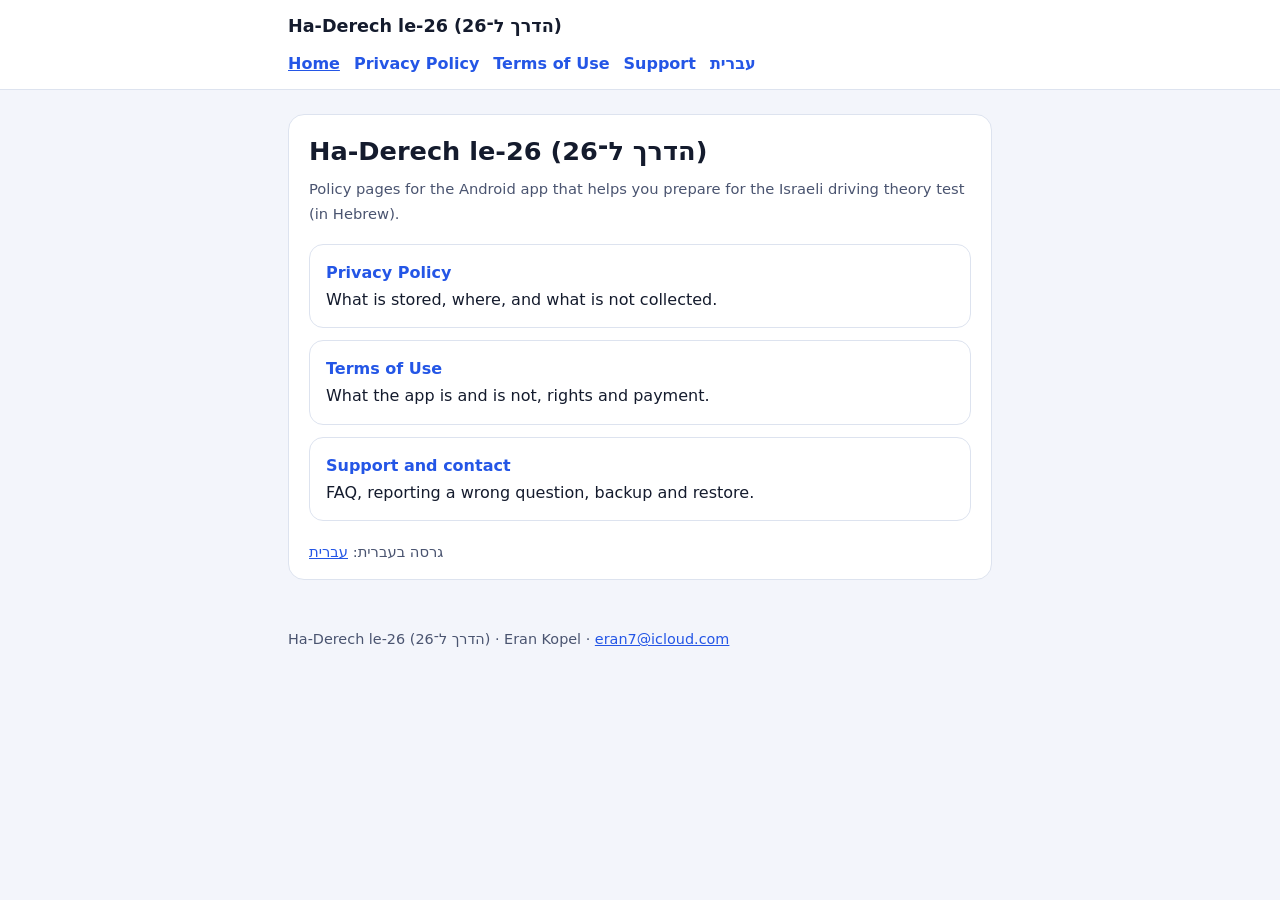
==== en/index.html @ 58b4465f "Policy pages for the Android app: privacy, terms, support (Hebrew and English) Static HTML/CSS, no s" ====
<!doctype html>
<html lang="en" dir="ltr">
<head>
<meta charset="utf-8">
<meta name="viewport" content="width=device-width, initial-scale=1">
<title>Policies · Ha-Derech le-26 (הדרך ל־26)</title>
<meta name="robots" content="index,follow">
<link rel="stylesheet" href="../style.css">
</head>
<body>
<header class="top"><div class="wrap"><b>Ha-Derech le-26 (הדרך ל־26)</b><nav aria-label="Navigation"><a href="../en/" aria-current="page">Home</a><a href="../en/privacy/">Privacy Policy</a><a href="../en/terms/">Terms of Use</a><a href="../en/support/">Support</a><a href="../" hreflang="he" lang="he">עברית</a></nav></div></header>
<main><div class="wrap">
<article>
<h1>Ha-Derech le-26 (הדרך ל־26)</h1>
<p class="meta">Policy pages for the Android app that helps you prepare for the Israeli driving theory test (in Hebrew).</p>
<div class="cards">
<a href="privacy/"><b>Privacy Policy</b>What is stored, where, and what is not collected.</a>
<a href="terms/"><b>Terms of Use</b>What the app is and is not, rights and payment.</a>
<a href="support/"><b>Support and contact</b>FAQ, reporting a wrong question, backup and restore.</a>
</div>
<p class="meta">גרסה בעברית: <a href="../">עברית</a></p>
</article>
</div></main>
<footer><div class="wrap"><p>Ha-Derech le-26 (הדרך ל־26) · Eran Kopel · <a href="mailto:eran7@icloud.com">eran7@icloud.com</a></p></div></footer>
</body>
</html>
---- style.css ----
:root{--bg:#f3f5fb;--surface:#fff;--ink:#141b2d;--ink2:#4a5470;--line:#dde3ef;--brand:#2456e6;--brand-soft:#e7edff}
@media (prefers-color-scheme:dark){:root{--bg:#0e1424;--surface:#161e33;--ink:#eef1fa;--ink2:#b5bdd3;--line:#2a3554;--brand:#8fb0ff;--brand-soft:#1d2a4d}}
*{box-sizing:border-box}html{-webkit-text-size-adjust:100%}
body{margin:0;background:var(--bg);color:var(--ink);font:1rem/1.7 system-ui,-apple-system,"Segoe UI",Roboto,"Noto Sans Hebrew",Arial,sans-serif}
a{color:var(--brand)}a:focus-visible{outline:3px solid var(--brand);outline-offset:2px;border-radius:4px}
.wrap{max-width:46rem;margin:0 auto;padding:0 16px}
header.top{background:var(--surface);border-bottom:1px solid var(--line)}
header.top .wrap{display:flex;flex-wrap:wrap;align-items:center;justify-content:space-between;gap:8px 16px;padding-top:12px;padding-bottom:12px}
header.top b{font-size:1.1rem}
nav a{margin-inline-end:14px;text-decoration:none;font-weight:600}nav a[aria-current=page]{text-decoration:underline}
main{padding:24px 0 40px}
article{background:var(--surface);border:1px solid var(--line);border-radius:16px;padding:20px 20px 8px}
h1{font-size:1.6rem;line-height:1.3;margin:0 0 4px}h2{font-size:1.15rem;margin:1.6em 0 .3em}
p,li{margin:.5em 0}ul{padding-inline-start:1.3em}
.meta{color:var(--ink2);font-size:.92rem}
.note{background:var(--brand-soft);border-radius:12px;padding:10px 14px;margin:14px 0}
footer{color:var(--ink2);font-size:.9rem;padding:0 0 32px}
.cards{display:grid;gap:12px;margin:18px 0}.cards a{display:block;background:var(--surface);border:1px solid var(--line);border-radius:14px;padding:14px 16px;text-decoration:none;color:inherit}.cards a b{display:block;color:var(--brand)}
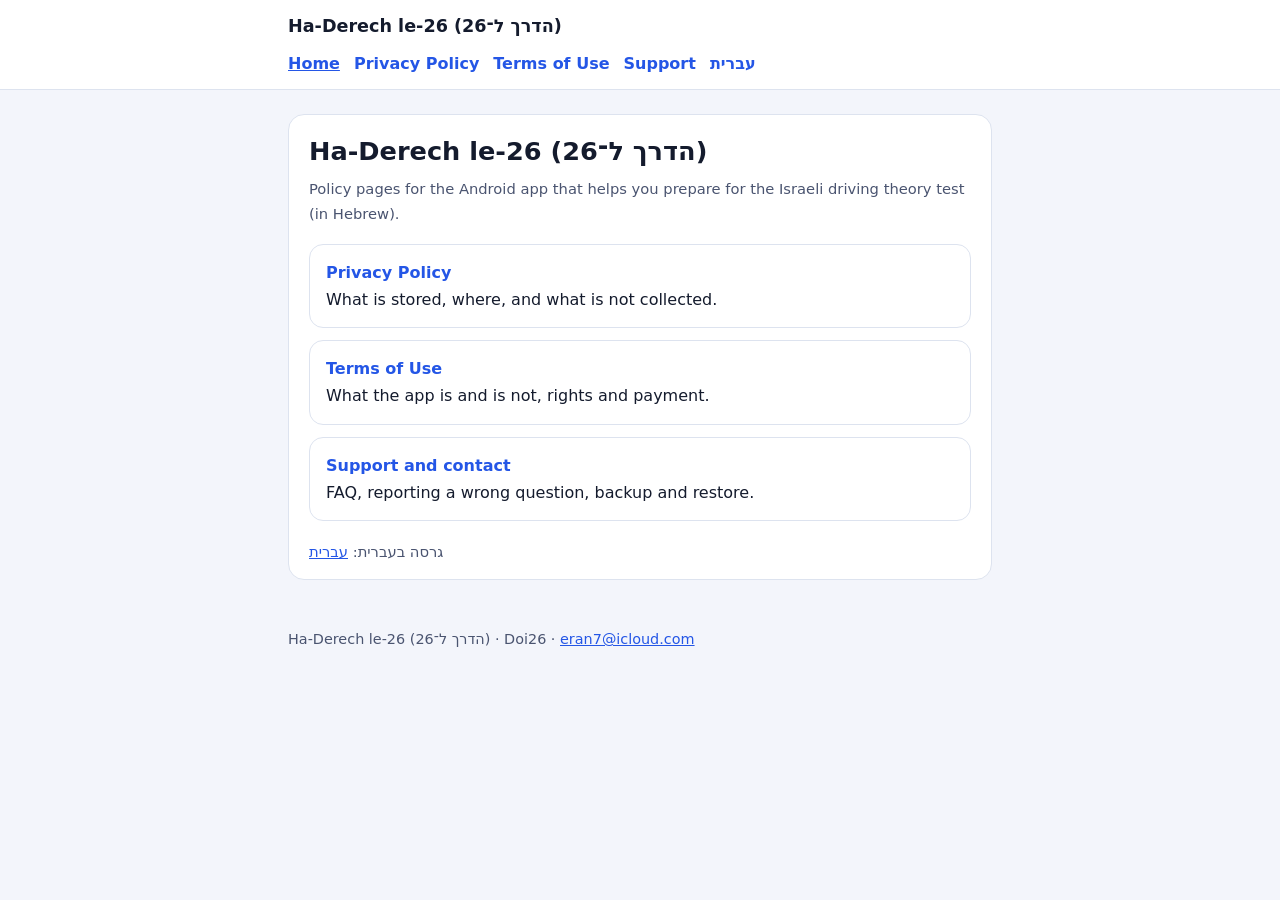
==== commit 111c8465: "Policy pages: developer name is Doi26 Co-Authored-By: Claude Sonnet 5.5 <noreply@anthropic.com> Clau" ====
--- a/en/index.html
+++ b/en/index.html
@@ -21,6 +21,6 @@
 <p class="meta">גרסה בעברית: <a href="../">עברית</a></p>
 </article>
 </div></main>
-<footer><div class="wrap"><p>Ha-Derech le-26 (הדרך ל־26) · Eran Kopel · <a href="mailto:eran7@icloud.com">eran7@icloud.com</a></p></div></footer>
+<footer><div class="wrap"><p>Ha-Derech le-26 (הדרך ל־26) · Doi26 · <a href="mailto:eran7@icloud.com">eran7@icloud.com</a></p></div></footer>
 </body>
 </html>
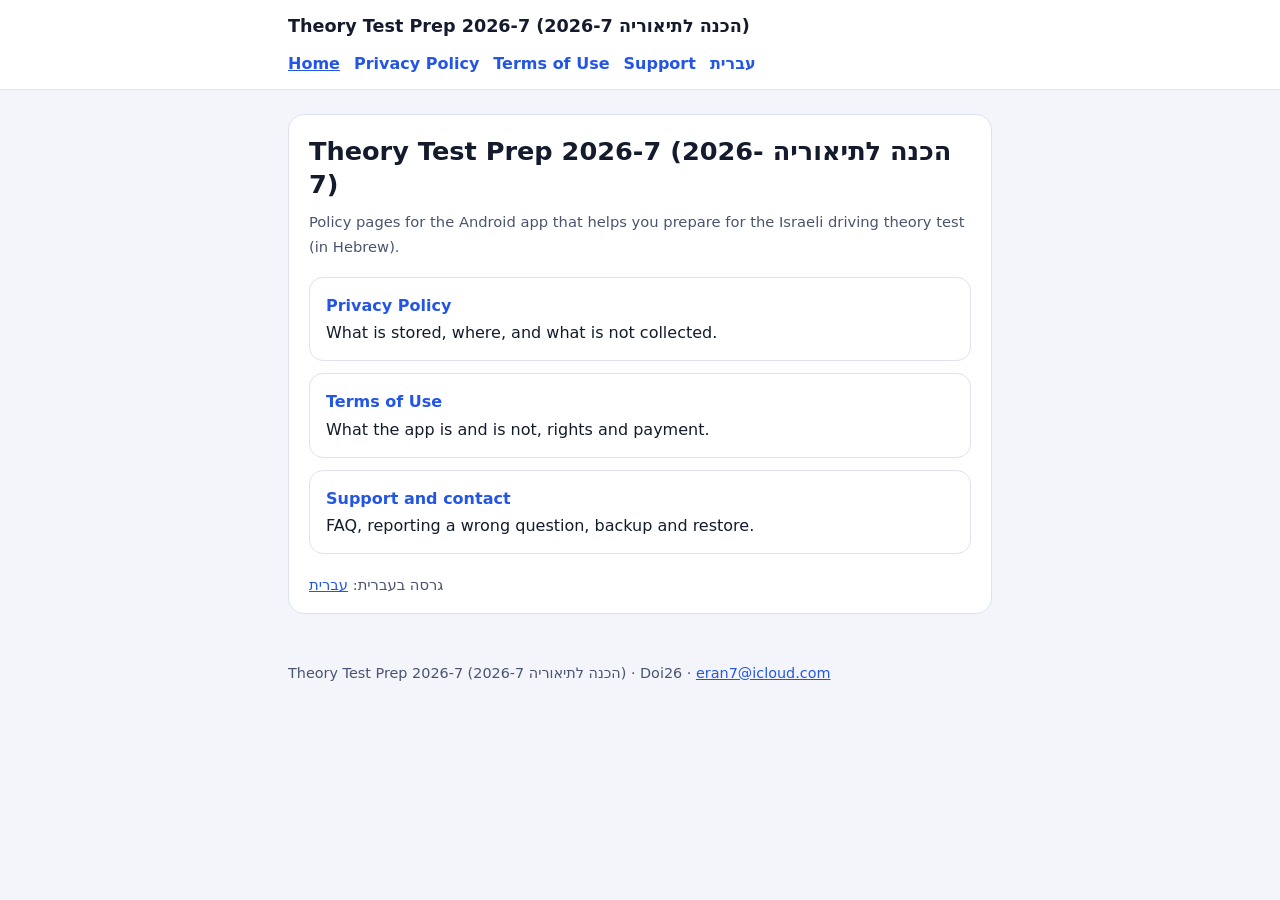
==== commit 4b16390c: "Policy pages: app name is now "הכנה לתיאוריה 2026-7" Co-Authored-By: Claude Sonnet 5.5 <noreply@anth" ====
--- a/en/index.html
+++ b/en/index.html
@@ -3,15 +3,15 @@
 <head>
 <meta charset="utf-8">
 <meta name="viewport" content="width=device-width, initial-scale=1">
-<title>Policies · Ha-Derech le-26 (הדרך ל־26)</title>
+<title>Policies · Theory Test Prep 2026-7 (הכנה לתיאוריה 2026-7)</title>
 <meta name="robots" content="index,follow">
 <link rel="stylesheet" href="../style.css">
 </head>
 <body>
-<header class="top"><div class="wrap"><b>Ha-Derech le-26 (הדרך ל־26)</b><nav aria-label="Navigation"><a href="../en/" aria-current="page">Home</a><a href="../en/privacy/">Privacy Policy</a><a href="../en/terms/">Terms of Use</a><a href="../en/support/">Support</a><a href="../" hreflang="he" lang="he">עברית</a></nav></div></header>
+<header class="top"><div class="wrap"><b>Theory Test Prep 2026-7 (הכנה לתיאוריה 2026-7)</b><nav aria-label="Navigation"><a href="../en/" aria-current="page">Home</a><a href="../en/privacy/">Privacy Policy</a><a href="../en/terms/">Terms of Use</a><a href="../en/support/">Support</a><a href="../" hreflang="he" lang="he">עברית</a></nav></div></header>
 <main><div class="wrap">
 <article>
-<h1>Ha-Derech le-26 (הדרך ל־26)</h1>
+<h1>Theory Test Prep 2026-7 (הכנה לתיאוריה 2026-7)</h1>
 <p class="meta">Policy pages for the Android app that helps you prepare for the Israeli driving theory test (in Hebrew).</p>
 <div class="cards">
 <a href="privacy/"><b>Privacy Policy</b>What is stored, where, and what is not collected.</a>
@@ -21,6 +21,6 @@
 <p class="meta">גרסה בעברית: <a href="../">עברית</a></p>
 </article>
 </div></main>
-<footer><div class="wrap"><p>Ha-Derech le-26 (הדרך ל־26) · Doi26 · <a href="mailto:eran7@icloud.com">eran7@icloud.com</a></p></div></footer>
+<footer><div class="wrap"><p>Theory Test Prep 2026-7 (הכנה לתיאוריה 2026-7) · Doi26 · <a href="mailto:eran7@icloud.com">eran7@icloud.com</a></p></div></footer>
 </body>
 </html>
